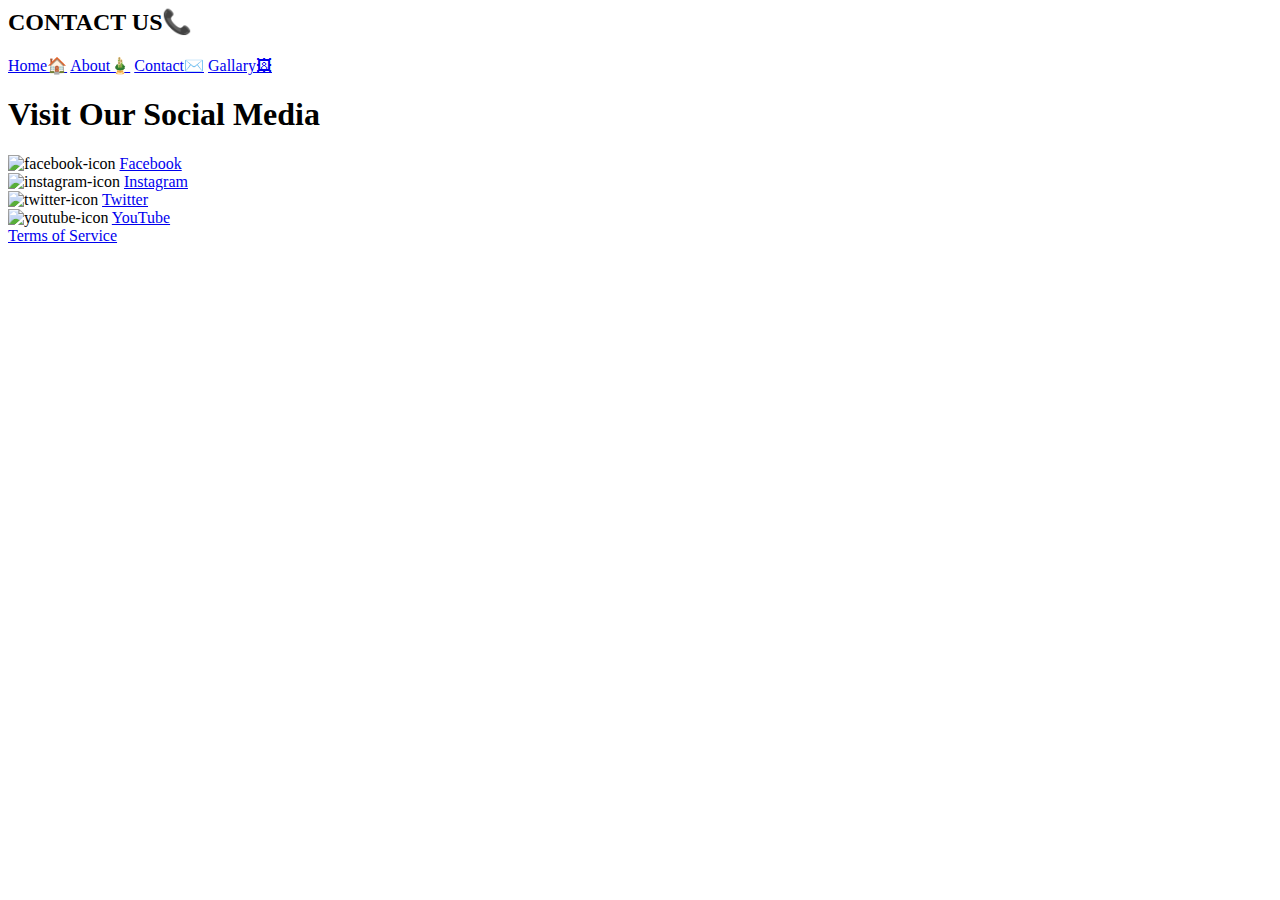
==== contact.html @ 202cf885 "added emojis" ====
<meta name="viewport" content="width=device-width, initial-scale=1.0">

<link href = "file:///Users/andrejeon/Desktop/LambdaAssignments/unit1/week4/marketing_page/contact.css" rel = "stylesheet" type = "text/css">

<!DOCTYPE html>
<html lang="en">
    <head>
        <meta charset="UTF-8">
        <meta name="viewport" content="width=device-width, initial-scale=1.0">
        <title>CONTACT US📲</title>
    </head>

    <body>

        <section>
            <div class="first-flex">
                    <h2>CONTACT US📞</h2>
                <nav>
                    <a href = "file:///Users/andrejeon/Desktop/LambdaAssignments/unit1/week4/marketing_page/index.html">Home🏠</a>
                    <a href = "file:///Users/andrejeon/Desktop/LambdaAssignments/week1/User-Interface-II/about.html">About🎍</a>
                    <a href = "file:///Users/andrejeon/Desktop/LambdaAssignments/unit1/week4/marketing_page/contact.html">Contact✉️</a>
                    <a href = "file:///Users/andrejeon/Desktop/LambdaAssignments/week1/User-Interface-II/projects.html">Gallary🖼</a>
                </nav>
            </div>
        </section>

        <div class="second-flex">
            <h1>Visit Our Social Media</h1>
        </div>

        <div class="third-flex">
            <div id= "to-facebook">
                <img src="file:///Users/andrejeon/Downloads/iconfinder_Colored_Facebook3_svg_5365678%20(1).png" alt="facebook-icon">
                <a href = "https://www.facebook.com/" target="_blank">Facebook</a>
            </div>
            <div id= "to-instagram">
                <img src="file:///Users/andrejeon/Downloads/iconfinder_1_Instagram_colored_svg_1_5296765%20(1).png" alt="instagram-icon">
                <a href = "https://www.instagram.com/" target="_blank">Instagram</a>
            </div>
            <div id= "to-twitter">
                <img src="file:///Users/andrejeon/Downloads/iconfinder_1_Twitter_colored_svg_5296514.png" alt="twitter-icon">
                <a href = "https://twitter.com/home" target="_blank">Twitter</a>
            </div>
            <div id= "to-youtube">
                <img src="file:///Users/andrejeon/Downloads/iconfinder_1_Youtube_colored_svg_5296521.png" alt="youtube-icon">
                <a href = "https://www.youtube.com/" target="_blank">YouTube</a>
            </div>
        </div>


        <footer>
            <a href = "file:///Users/andrejeon/Desktop/LambdaAssignments/unit1/week4/marketing_page/terms-of-service.html">Terms of Service</a>
        </footer>

    </body>
</html>
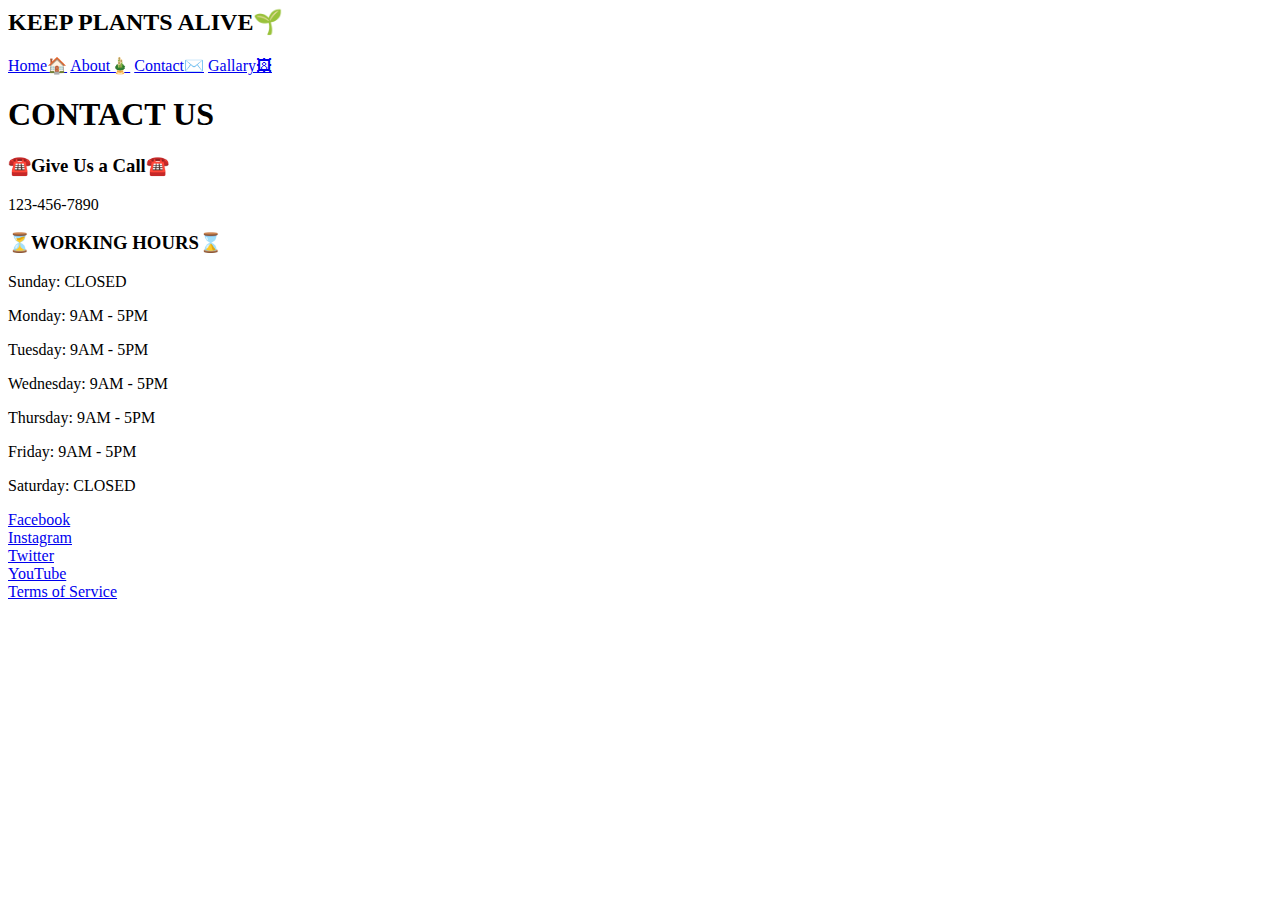
==== commit a89cf358: "Merge pull request #1 from andre-jeon/andre-jeon" ====
--- a/contact.html
+++ b/contact.html
@@ -1,6 +1,8 @@
 <meta name="viewport" content="width=device-width, initial-scale=1.0">
 
 <link href = "file:///Users/andrejeon/Desktop/LambdaAssignments/unit1/week4/marketing_page/contact.css" rel = "stylesheet" type = "text/css">
+
+
 
 <!DOCTYPE html>
 <html lang="en">
@@ -14,7 +16,7 @@
 
         <section>
             <div class="first-flex">
-                    <h2>CONTACT US📞</h2>
+                    <h2>KEEP PLANTS ALIVE🌱</h2>
                 <nav>
                     <a href = "file:///Users/andrejeon/Desktop/LambdaAssignments/unit1/week4/marketing_page/index.html">Home🏠</a>
                     <a href = "file:///Users/andrejeon/Desktop/LambdaAssignments/week1/User-Interface-II/about.html">About🎍</a>
@@ -25,28 +27,41 @@
         </section>
 
         <div class="second-flex">
-            <h1>Visit Our Social Media</h1>
+            <h1>CONTACT US</h1>
         </div>
+
+<div class = 'info'>
+    <div id = "call-us">
+        <h3>☎️Give Us a Call☎️</h3>
+        <p>123-456-7890</p>
+    </div>
+
+    <div id = "working-hours">
+        <h3>⏳WORKING HOURS⌛️</h3>
+        <p>Sunday: CLOSED</p>
+        <p>Monday: 9AM - 5PM</p>
+        <p>Tuesday: 9AM - 5PM</p>
+        <p>Wednesday: 9AM - 5PM</p>
+        <p>Thursday: 9AM - 5PM</p>
+        <p>Friday: 9AM - 5PM</p>
+        <p>Saturday: CLOSED</p>
+    </div>
+</div>
 
         <div class="third-flex">
             <div id= "to-facebook">
-                <img src="file:///Users/andrejeon/Downloads/iconfinder_Colored_Facebook3_svg_5365678%20(1).png" alt="facebook-icon">
-                <a href = "https://www.facebook.com/" target="_blank">Facebook</a>
+                <a href="https://www.facebook.com/" class="fa fa-facebook" target="_blank">Facebook</a>
             </div>
             <div id= "to-instagram">
-                <img src="file:///Users/andrejeon/Downloads/iconfinder_1_Instagram_colored_svg_1_5296765%20(1).png" alt="instagram-icon">
-                <a href = "https://www.instagram.com/" target="_blank">Instagram</a>
+                <a href = "https://www.instagram.com/" class="fa fa-instagram" target="_blank">Instagram</a>
             </div>
             <div id= "to-twitter">
-                <img src="file:///Users/andrejeon/Downloads/iconfinder_1_Twitter_colored_svg_5296514.png" alt="twitter-icon">
-                <a href = "https://twitter.com/home" target="_blank">Twitter</a>
+                <a href="https://twitter.com/home" class="fa fa-twitter" target="_blank">Twitter</a>
             </div>
             <div id= "to-youtube">
-                <img src="file:///Users/andrejeon/Downloads/iconfinder_1_Youtube_colored_svg_5296521.png" alt="youtube-icon">
-                <a href = "https://www.youtube.com/" target="_blank">YouTube</a>
+                <a href = "https://www.youtube.com/" class="fa fa-youtube" target="_blank">YouTube</a>
             </div>
         </div>
-
 
         <footer>
             <a href = "file:///Users/andrejeon/Desktop/LambdaAssignments/unit1/week4/marketing_page/terms-of-service.html">Terms of Service</a>
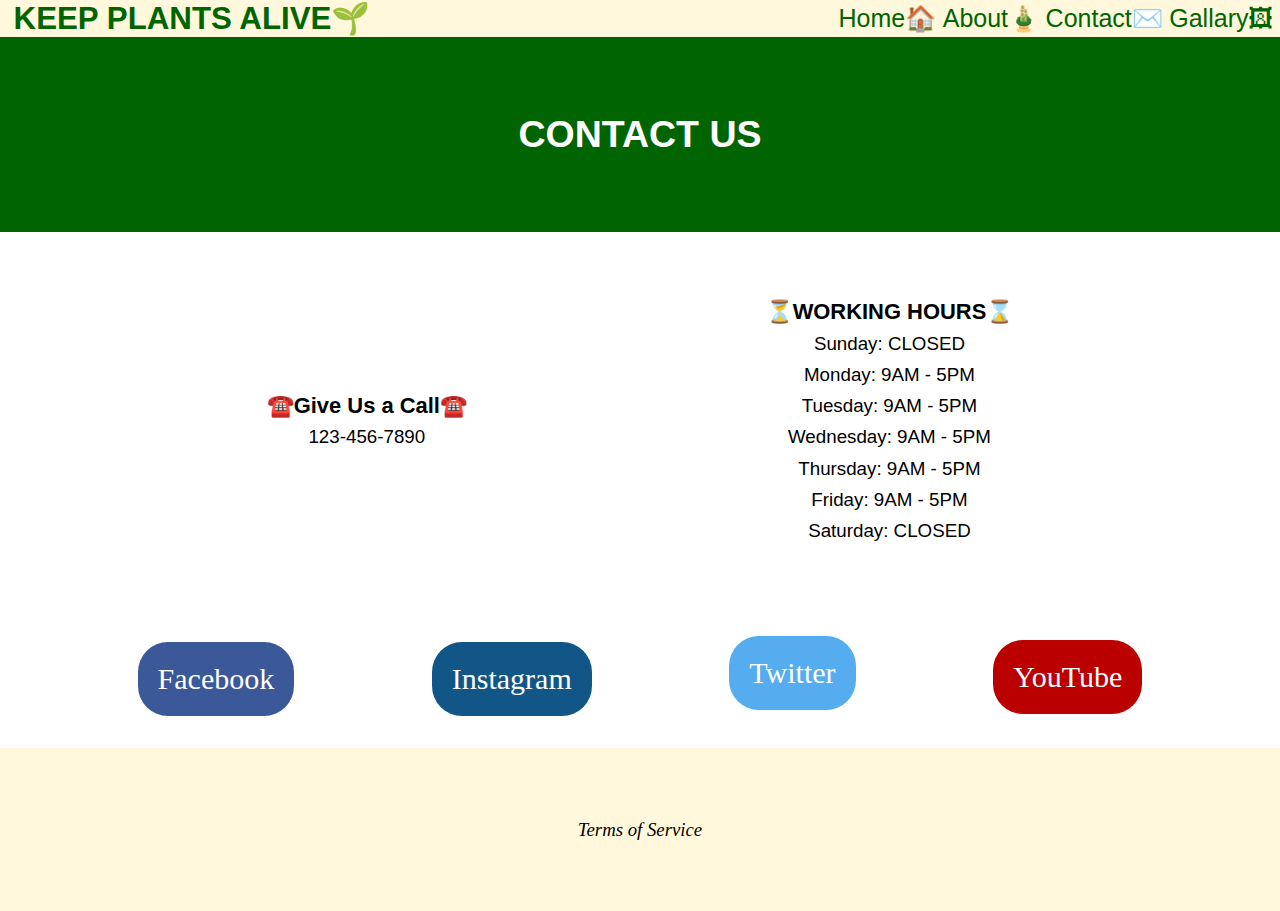
==== commit 5e240989: "Merge pull request #4 from buildweek-water-my-plants-1-06222020/master" ====
--- a/contact.html
+++ b/contact.html
@@ -1,6 +1,6 @@
 <meta name="viewport" content="width=device-width, initial-scale=1.0">
 
-<link href = "file:///Users/andrejeon/Desktop/LambdaAssignments/unit1/week4/marketing_page/contact.css" rel = "stylesheet" type = "text/css">
+<link href = "contact.css" rel = "stylesheet" type = "text/css">
 
 
 
@@ -18,10 +18,10 @@
             <div class="first-flex">
                     <h2>KEEP PLANTS ALIVE🌱</h2>
                 <nav>
-                    <a href = "file:///Users/andrejeon/Desktop/LambdaAssignments/unit1/week4/marketing_page/index.html">Home🏠</a>
-                    <a href = "file:///Users/andrejeon/Desktop/LambdaAssignments/week1/User-Interface-II/about.html">About🎍</a>
-                    <a href = "file:///Users/andrejeon/Desktop/LambdaAssignments/unit1/week4/marketing_page/contact.html">Contact✉️</a>
-                    <a href = "file:///Users/andrejeon/Desktop/LambdaAssignments/week1/User-Interface-II/projects.html">Gallary🖼</a>
+                    <a href = "index.html">Home🏠</a>
+                    <a href = "about.html">About🎍</a>
+                    <a href = "contact.html">Contact✉️</a>
+                    <a href = "list.html">Gallary🖼</a>
                 </nav>
             </div>
         </section>
@@ -64,7 +64,7 @@
         </div>
 
         <footer>
-            <a href = "file:///Users/andrejeon/Desktop/LambdaAssignments/unit1/week4/marketing_page/terms-of-service.html">Terms of Service</a>
+            <a href = "terms-of-service.html">Terms of Service</a>
         </footer>
 
     </body>
--- a/contact.css
+++ b/contact.css
@@ -0,0 +1,132 @@
+* {
+    box-sizing:border-box;
+    padding:0;
+    margin:0;
+    max-width:100%;
+    /*border:1px solid grey;*/
+}
+
+html {
+    font-size: 62.5px;
+}
+
+.first-flex {
+    background-color: cornsilk;
+    display: flex;
+    align-items: center;
+    justify-content: space-between;
+}
+
+.first-flex h2 {
+    background-color: cornsilk;
+    color: darkgreen;
+    font-family: Arial, Helvetica, sans-serif;
+    font-size: 0.5rem;
+    width: 30%;
+    text-align: center;
+}
+
+.first-flex nav {
+    background-color: cornsilk;
+    display: flex;
+    align-items: center;
+    justify-content: space-evenly;
+    width: 35%;
+}
+
+nav a {
+    font-size: 0.4rem;
+    color: darkgreen;
+    text-decoration: none;
+    font-family: Arial, Helvetica, sans-serif;
+}
+
+.info {
+    display: flex;
+    justify-content: center;
+    justify-content: space-evenly;
+    align-items: center;
+}
+
+#call-us {
+    font-family: Arial, Helvetica, sans-serif;
+    text-align: center;
+    font-size: 0.3rem;
+    padding: 5% 2.5%;
+    line-height: 0.5rem;
+}
+
+#working-hours {
+    font-family: Arial, Helvetica, sans-serif;
+    text-align: center;
+    font-size: 0.3rem;
+    padding: 5% 2.5%;
+    line-height: 0.5rem;
+}
+
+.second-flex {
+    background-color: darkgreen;
+    color: white;
+    font-family: Arial, Helvetica, sans-serif;
+    padding: 5% 2.5%;
+    font-size: 0.3rem;
+    text-align: center;
+}
+
+.second-flex h1 {
+    margin: 1% 0%;
+}
+
+.third-flex {
+    display: flex;
+    justify-content: space-evenly;
+}
+
+footer {
+    padding: 5.5% 1%;
+    background-color: cornsilk;
+    font-size: 0.3rem;
+    text-align: center;
+}
+
+footer a {
+    font-style: italic;
+    color: black;
+    text-decoration: none;
+}
+
+.fa {
+    padding: 20px;
+    font-size: 30px;
+    text-align: center;
+    text-decoration: none;
+    display: flex;
+    justify-content: space-evenly;
+    margin: 20% auto;
+    border-radius: 30px;
+}
+
+.fa:hover {
+    opacity: 0.7;
+}
+
+.fa-facebook {
+    background: #3B5998;
+    color: white;
+}
+
+.fa-twitter {
+    background: #55ACEE;
+    color: white;
+}
+
+.fa-youtube {
+    background: #bb0000;
+    color: white;
+}
+
+.fa-instagram {
+    background: #125688;
+    color: white;
+}
+  